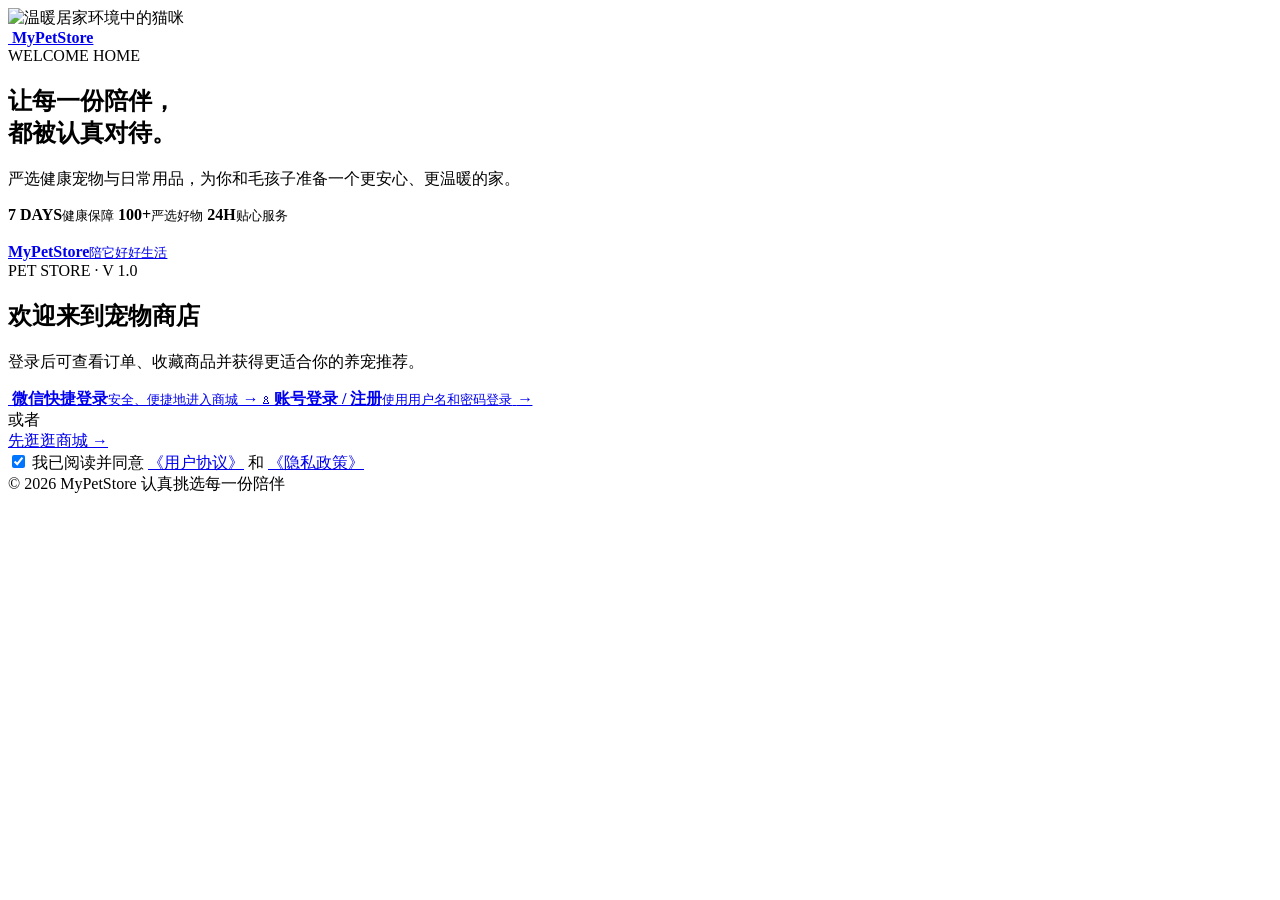
==== src/main/resources/templates/index.html @ 6ada7617 "feat:新增前端页面" ====
<!DOCTYPE html>
<html lang="zh-CN">
<head>
  <meta charset="UTF-8" />
  <meta name="viewport" content="width=device-width, initial-scale=1.0" />
  <title>MyPetStore | 欢迎</title>
  <link rel="stylesheet" href="css/jpetstore.css" />
</head>
<body class="welcome-page">
  <main class="welcome-shell">
    <section class="welcome-visual" aria-label="MyPetStore 品牌介绍">
      <img src="images/products/FL-DLH-02/2.jpg" alt="温暖居家环境中的猫咪" />
      <div class="welcome-visual__shade"></div>

      <a class="welcome-brand welcome-brand--light" href="Main.html">
        <span><img src="images/logo.png" alt="" /></span>
        <b>MyPetStore</b>
      </a>

      <div class="welcome-visual__copy">
        <span class="welcome-eyebrow">WELCOME HOME</span>
        <h1>让每一份陪伴，<br />都被认真对待。</h1>
        <p>严选健康宠物与日常用品，为你和毛孩子准备一个更安心、更温暖的家。</p>
      </div>

      <div class="welcome-points">
        <span><b>7 DAYS</b><small>健康保障</small></span>
        <span><b>100+</b><small>严选好物</small></span>
        <span><b>24H</b><small>贴心服务</small></span>
      </div>
    </section>

    <section class="welcome-panel">
      <div class="welcome-panel__inner">
        <a class="welcome-brand welcome-brand--dark" href="Main.html">
          <span><img src="images/logo.png" alt="" /></span>
          <div><b>MyPetStore</b><small>陪它好好生活</small></div>
        </a>

        <div class="welcome-intro">
          <span class="welcome-eyebrow">PET STORE · V 1.0</span>
          <h2>欢迎来到宠物商店</h2>
          <p>登录后可查看订单、收藏商品并获得更适合你的养宠推荐。</p>
        </div>

        <div class="welcome-actions">
          <a class="welcome-action welcome-action--wechat" href="SignonForm.html">
            <img src="images/logo-wechat.png" alt="" />
            <span><b>微信快捷登录</b><small>安全、便捷地进入商城</small></span>
            <i>→</i>
          </a>

          <a class="welcome-action welcome-action--account" href="SignonForm.html">
            <span class="welcome-action__icon" aria-hidden="true">♙</span>
            <span><b>账号登录 / 注册</b><small>使用用户名和密码登录</small></span>
            <i>→</i>
          </a>

          <div class="welcome-divider"><span>或者</span></div>

          <a class="welcome-guest" href="Main.html">先逛逛商城 <span>→</span></a>
        </div>

        <label class="welcome-agreement">
          <input type="checkbox" checked />
          <span>我已阅读并同意 <a href="#">《用户协议》</a> 和 <a href="#">《隐私政策》</a></span>
        </label>
      </div>

      <footer class="welcome-footer">
        <span th:text="|© ${year} MyPetStore|">© 2026 MyPetStore</span>
        <span>认真挑选每一份陪伴</span>
      </footer>
    </section>
  </main>
</body>
</html>
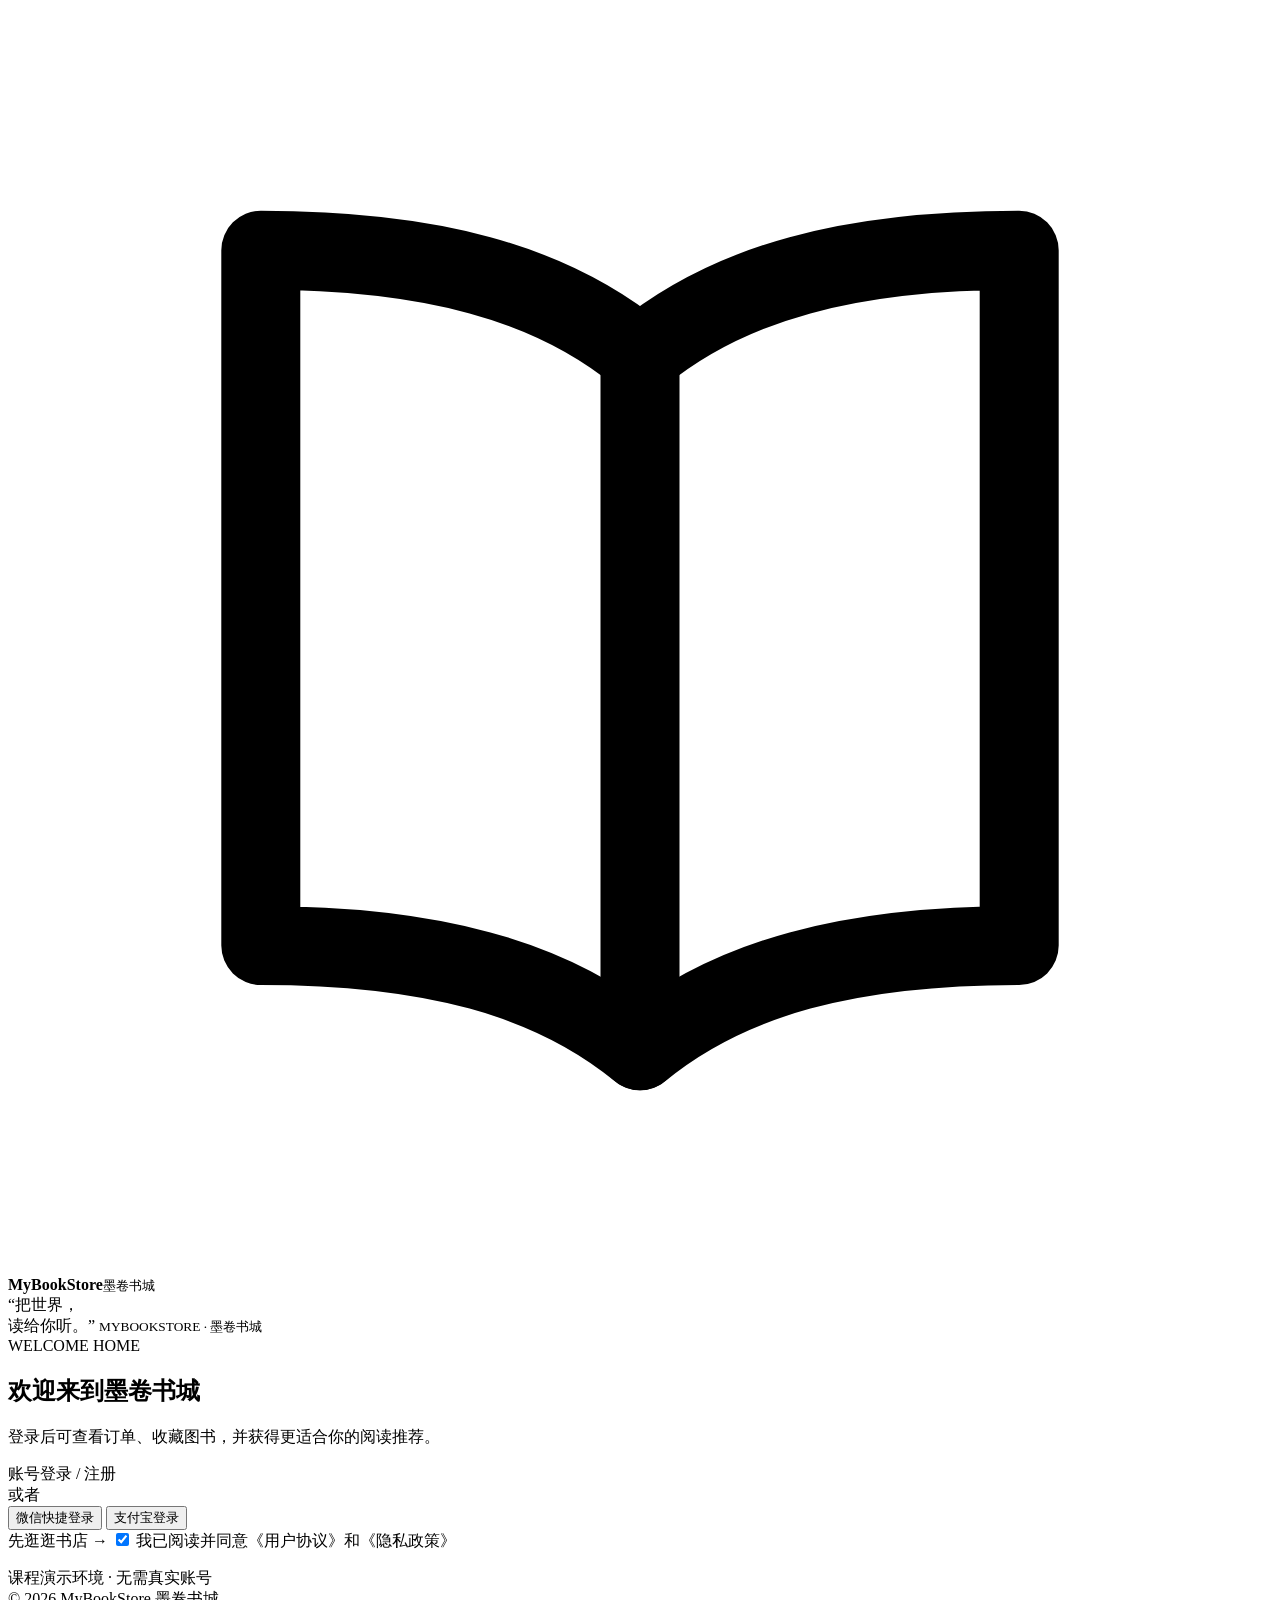
==== commit 30886857: "fix:将原有宠物商店界面转换为书店界面" ====
--- a/src/main/resources/templates/index.html
+++ b/src/main/resources/templates/index.html
@@ -1,77 +1,60 @@
 <!DOCTYPE html>
-<html lang="zh-CN">
-<head>
-  <meta charset="UTF-8" />
-  <meta name="viewport" content="width=device-width, initial-scale=1.0" />
-  <title>MyPetStore | 欢迎</title>
-  <link rel="stylesheet" href="css/jpetstore.css" />
+<html lang="zh-CN" xmlns:th="http://www.thymeleaf.org">
+<head th:replace="~{fragments/layout :: head('欢迎')}">
+  <title>欢迎 · MyBookStore</title>
 </head>
-<body class="welcome-page">
-  <main class="welcome-shell">
-    <section class="welcome-visual" aria-label="MyPetStore 品牌介绍">
-      <img src="images/products/FL-DLH-02/2.jpg" alt="温暖居家环境中的猫咪" />
-      <div class="welcome-visual__shade"></div>
+<body>
 
-      <a class="welcome-brand welcome-brand--light" href="Main.html">
-        <span><img src="images/logo.png" alt="" /></span>
-        <b>MyPetStore</b>
-      </a>
+<main class="auth">
+  <section class="auth__visual">
+    <a class="brand" th:href="@{/home}">
+      <span class="brand__mark">
+        <svg viewBox="0 0 24 24" fill="none" stroke="currentColor" stroke-width="1.5" stroke-linecap="round" stroke-linejoin="round">
+          <path d="M12 6.6C10.3 5.2 8 4.6 4.8 4.6v13.2c3.2 0 5.5.6 7.2 2 1.7-1.4 4-2 7.2-2V4.6c-3.2 0-5.5.6-7.2 2Z"/>
+          <path d="M12 6.6v13.2"/>
+        </svg>
+      </span>
+      <span class="brand__text"><b>MyBookStore</b><small>墨卷书城</small></span>
+    </a>
 
-      <div class="welcome-visual__copy">
-        <span class="welcome-eyebrow">WELCOME HOME</span>
-        <h1>让每一份陪伴，<br />都被认真对待。</h1>
-        <p>严选健康宠物与日常用品，为你和毛孩子准备一个更安心、更温暖的家。</p>
+    <div class="auth__quote">
+      “把世界，<br>读给你听。”
+      <small>MYBOOKSTORE · 墨卷书城</small>
+    </div>
+
+    <div class="auth__stack">
+      <th:block th:each="b : ${picks}">
+        <span th:replace="~{fragments/layout :: cover(${b})}"></span>
+      </th:block>
+    </div>
+  </section>
+
+  <section class="auth__panel">
+    <div class="auth-card">
+      <span class="eyebrow">WELCOME HOME</span>
+      <h1>欢迎来到墨卷书城</h1>
+      <p class="sub">登录后可查看订单、收藏图书，并获得更适合你的阅读推荐。</p>
+
+      <a class="btn btn--accent btn--block" th:href="@{/login}">账号登录 / 注册</a>
+
+      <div class="divider">或者</div>
+
+      <div class="social-row">
+        <button class="social-btn" type="button">微信快捷登录</button>
+        <button class="social-btn" type="button">支付宝登录</button>
       </div>
 
-      <div class="welcome-points">
-        <span><b>7 DAYS</b><small>健康保障</small></span>
-        <span><b>100+</b><small>严选好物</small></span>
-        <span><b>24H</b><small>贴心服务</small></span>
-      </div>
-    </section>
+      <a class="btn btn--ghost btn--block mt-16" th:href="@{/home}">先逛逛书店 →</a>
 
-    <section class="welcome-panel">
-      <div class="welcome-panel__inner">
-        <a class="welcome-brand welcome-brand--dark" href="Main.html">
-          <span><img src="images/logo.png" alt="" /></span>
-          <div><b>MyPetStore</b><small>陪它好好生活</small></div>
-        </a>
+      <label class="agreement">
+        <input type="checkbox" checked>
+        <span>我已阅读并同意《用户协议》和《隐私政策》</span>
+      </label>
 
-        <div class="welcome-intro">
-          <span class="welcome-eyebrow">PET STORE · V 1.0</span>
-          <h2>欢迎来到宠物商店</h2>
-          <p>登录后可查看订单、收藏商品并获得更适合你的养宠推荐。</p>
-        </div>
+      <p class="auth-foot">课程演示环境 · 无需真实账号<br>© <span th:text="${year}">2026</span> MyBookStore 墨卷书城</p>
+    </div>
+  </section>
+</main>
 
-        <div class="welcome-actions">
-          <a class="welcome-action welcome-action--wechat" href="SignonForm.html">
-            <img src="images/logo-wechat.png" alt="" />
-            <span><b>微信快捷登录</b><small>安全、便捷地进入商城</small></span>
-            <i>→</i>
-          </a>
-
-          <a class="welcome-action welcome-action--account" href="SignonForm.html">
-            <span class="welcome-action__icon" aria-hidden="true">♙</span>
-            <span><b>账号登录 / 注册</b><small>使用用户名和密码登录</small></span>
-            <i>→</i>
-          </a>
-
-          <div class="welcome-divider"><span>或者</span></div>
-
-          <a class="welcome-guest" href="Main.html">先逛逛商城 <span>→</span></a>
-        </div>
-
-        <label class="welcome-agreement">
-          <input type="checkbox" checked />
-          <span>我已阅读并同意 <a href="#">《用户协议》</a> 和 <a href="#">《隐私政策》</a></span>
-        </label>
-      </div>
-
-      <footer class="welcome-footer">
-        <span th:text="|© ${year} MyPetStore|">© 2026 MyPetStore</span>
-        <span>认真挑选每一份陪伴</span>
-      </footer>
-    </section>
-  </main>
 </body>
 </html>
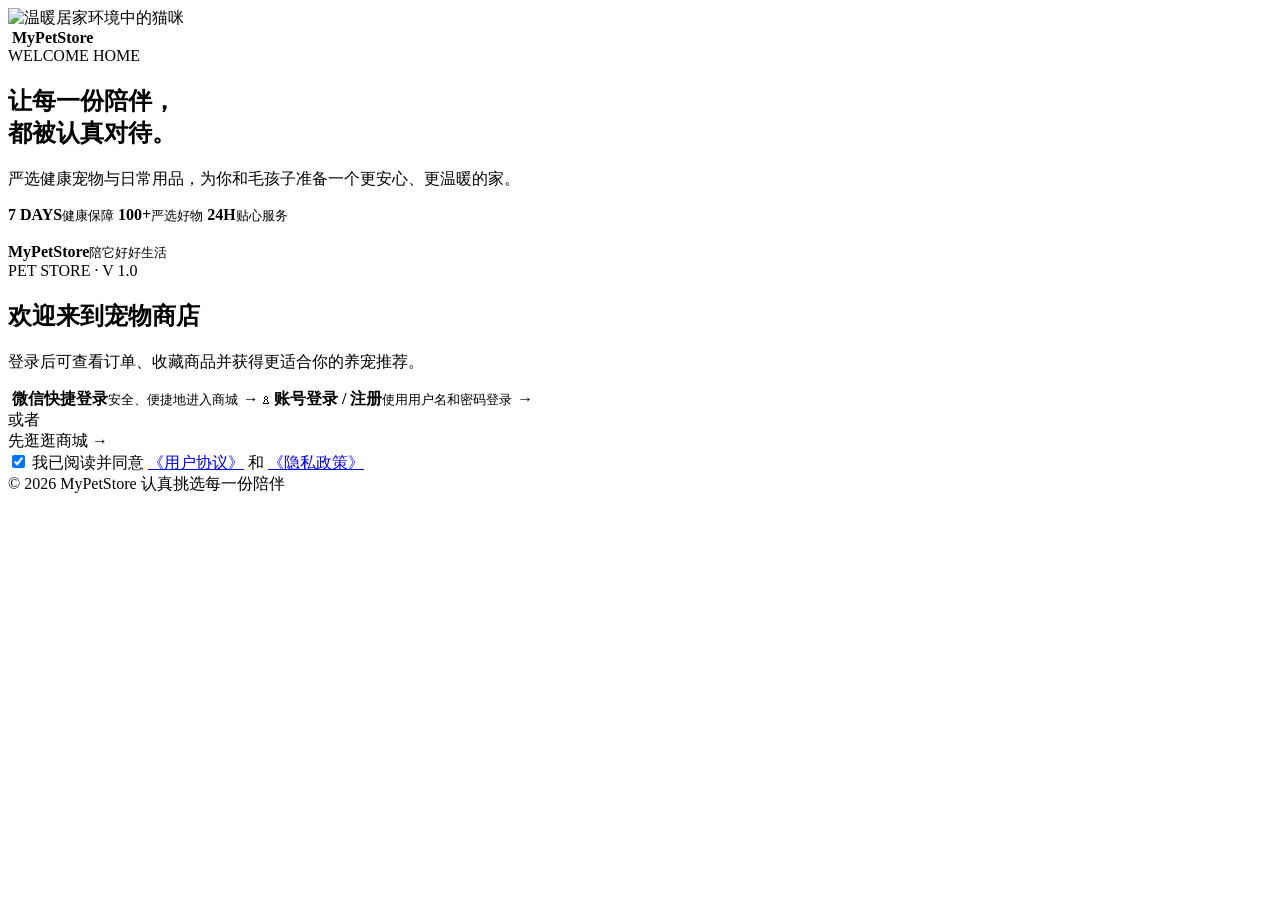
==== commit fbac4a86: "feat: 商品模块1" ====
--- a/src/main/resources/templates/index.html
+++ b/src/main/resources/templates/index.html
@@ -1,60 +1,77 @@
 <!DOCTYPE html>
 <html lang="zh-CN" xmlns:th="http://www.thymeleaf.org">
-<head th:replace="~{fragments/layout :: head('欢迎')}">
-  <title>欢迎 · MyBookStore</title>
+<head>
+  <meta charset="UTF-8" />
+  <meta name="viewport" content="width=device-width, initial-scale=1.0" />
+  <title>MyPetStore | 欢迎</title>
+  <link rel="stylesheet" th:href="@{/css/jpetstore.css}" />
 </head>
-<body>
+<body class="welcome-page">
+  <main class="welcome-shell">
+    <section class="welcome-visual" aria-label="MyPetStore 品牌介绍">
+      <img th:src="@{/images/products/FL-DLH-02/2.jpg}" alt="温暖居家环境中的猫咪" />
+      <div class="welcome-visual__shade"></div>
 
-<main class="auth">
-  <section class="auth__visual">
-    <a class="brand" th:href="@{/home}">
-      <span class="brand__mark">
-        <svg viewBox="0 0 24 24" fill="none" stroke="currentColor" stroke-width="1.5" stroke-linecap="round" stroke-linejoin="round">
-          <path d="M12 6.6C10.3 5.2 8 4.6 4.8 4.6v13.2c3.2 0 5.5.6 7.2 2 1.7-1.4 4-2 7.2-2V4.6c-3.2 0-5.5.6-7.2 2Z"/>
-          <path d="M12 6.6v13.2"/>
-        </svg>
-      </span>
-      <span class="brand__text"><b>MyBookStore</b><small>墨卷书城</small></span>
-    </a>
+      <a class="welcome-brand welcome-brand--light" th:href="@{/main}">
+        <span><img th:src="@{/images/logo.png}" alt="" /></span>
+        <b>MyPetStore</b>
+      </a>
 
-    <div class="auth__quote">
-      “把世界，<br>读给你听。”
-      <small>MYBOOKSTORE · 墨卷书城</small>
-    </div>
-
-    <div class="auth__stack">
-      <th:block th:each="b : ${picks}">
-        <span th:replace="~{fragments/layout :: cover(${b})}"></span>
-      </th:block>
-    </div>
-  </section>
-
-  <section class="auth__panel">
-    <div class="auth-card">
-      <span class="eyebrow">WELCOME HOME</span>
-      <h1>欢迎来到墨卷书城</h1>
-      <p class="sub">登录后可查看订单、收藏图书，并获得更适合你的阅读推荐。</p>
-
-      <a class="btn btn--accent btn--block" th:href="@{/login}">账号登录 / 注册</a>
-
-      <div class="divider">或者</div>
-
-      <div class="social-row">
-        <button class="social-btn" type="button">微信快捷登录</button>
-        <button class="social-btn" type="button">支付宝登录</button>
+      <div class="welcome-visual__copy">
+        <span class="welcome-eyebrow">WELCOME HOME</span>
+        <h1>让每一份陪伴，<br />都被认真对待。</h1>
+        <p>严选健康宠物与日常用品，为你和毛孩子准备一个更安心、更温暖的家。</p>
       </div>
 
-      <a class="btn btn--ghost btn--block mt-16" th:href="@{/home}">先逛逛书店 →</a>
+      <div class="welcome-points">
+        <span><b>7 DAYS</b><small>健康保障</small></span>
+        <span><b>100+</b><small>严选好物</small></span>
+        <span><b>24H</b><small>贴心服务</small></span>
+      </div>
+    </section>
 
-      <label class="agreement">
-        <input type="checkbox" checked>
-        <span>我已阅读并同意《用户协议》和《隐私政策》</span>
-      </label>
+    <section class="welcome-panel">
+      <div class="welcome-panel__inner">
+        <a class="welcome-brand welcome-brand--dark" th:href="@{/main}">
+          <span><img th:src="@{/images/logo.png}" alt="" /></span>
+          <div><b>MyPetStore</b><small>陪它好好生活</small></div>
+        </a>
 
-      <p class="auth-foot">课程演示环境 · 无需真实账号<br>© <span th:text="${year}">2026</span> MyBookStore 墨卷书城</p>
-    </div>
-  </section>
-</main>
+        <div class="welcome-intro">
+          <span class="welcome-eyebrow">PET STORE · V 1.0</span>
+          <h2>欢迎来到宠物商店</h2>
+          <p>登录后可查看订单、收藏商品并获得更适合你的养宠推荐。</p>
+        </div>
 
+        <div class="welcome-actions">
+          <a class="welcome-action welcome-action--wechat" th:href="@{/login}">
+            <img th:src="@{/images/logo-wechat.png}" alt="" />
+            <span><b>微信快捷登录</b><small>安全、便捷地进入商城</small></span>
+            <i>→</i>
+          </a>
+
+          <a class="welcome-action welcome-action--account" th:href="@{/login}">
+            <span class="welcome-action__icon" aria-hidden="true">♙</span>
+            <span><b>账号登录 / 注册</b><small>使用用户名和密码登录</small></span>
+            <i>→</i>
+          </a>
+
+          <div class="welcome-divider"><span>或者</span></div>
+
+          <a class="welcome-guest" th:href="@{/main}">先逛逛商城 <span>→</span></a>
+        </div>
+
+        <label class="welcome-agreement">
+          <input type="checkbox" checked />
+          <span>我已阅读并同意 <a href="#">《用户协议》</a> 和 <a href="#">《隐私政策》</a></span>
+        </label>
+      </div>
+
+      <footer class="welcome-footer">
+        <span>© 2026 MyPetStore</span>
+        <span>认真挑选每一份陪伴</span>
+      </footer>
+    </section>
+  </main>
 </body>
-</html>
+</html>
